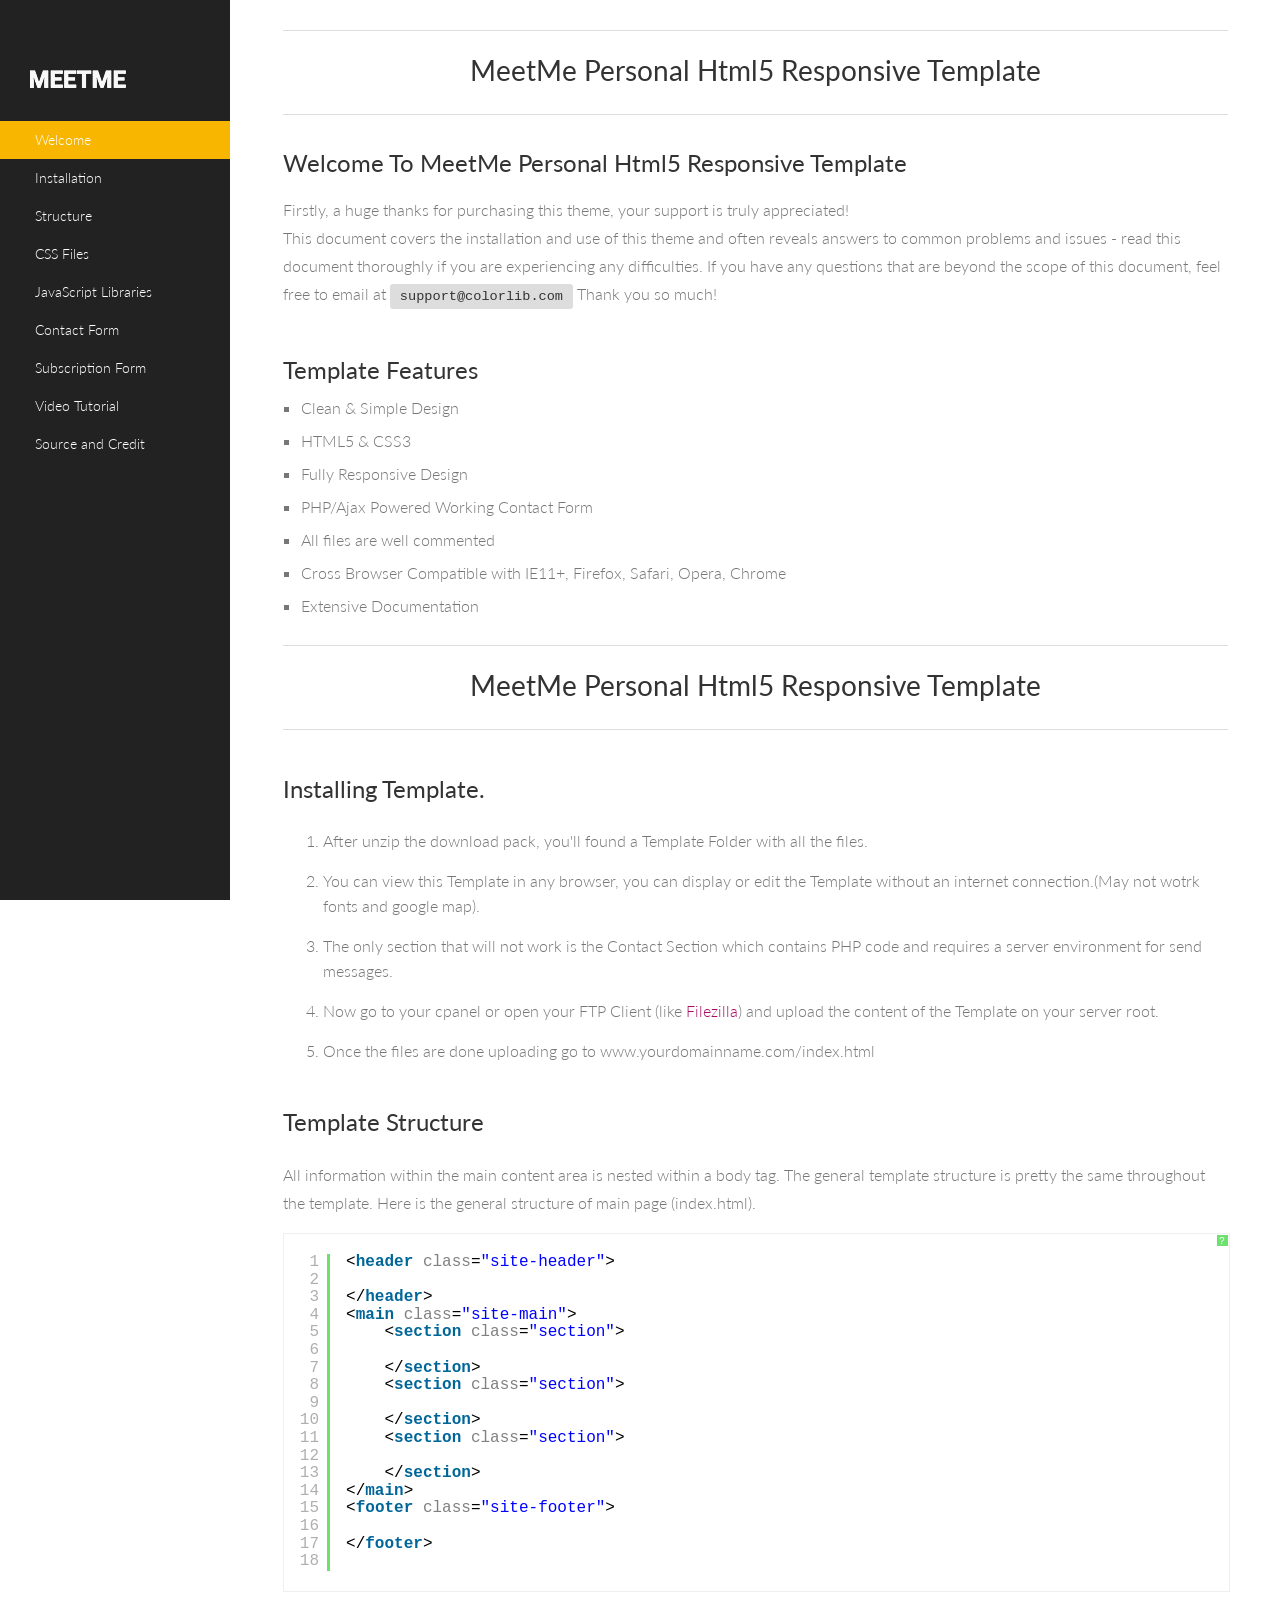
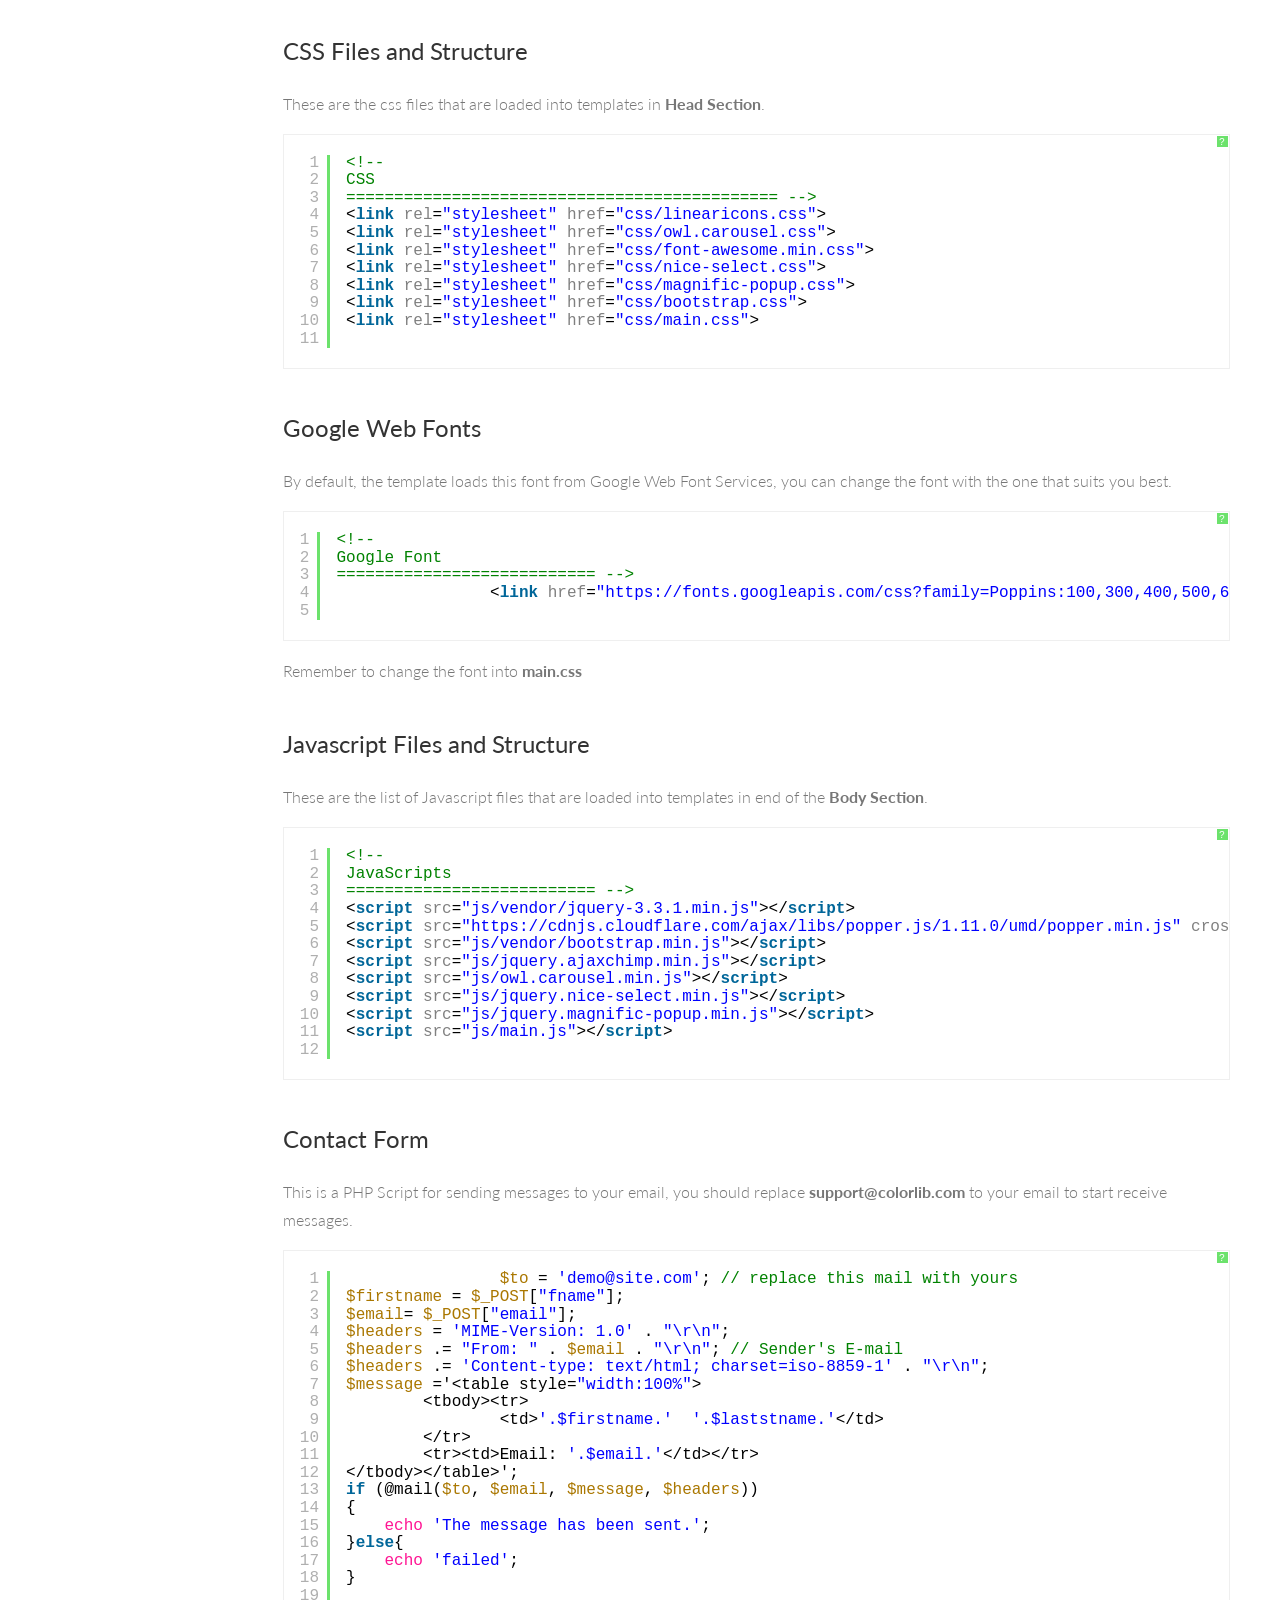
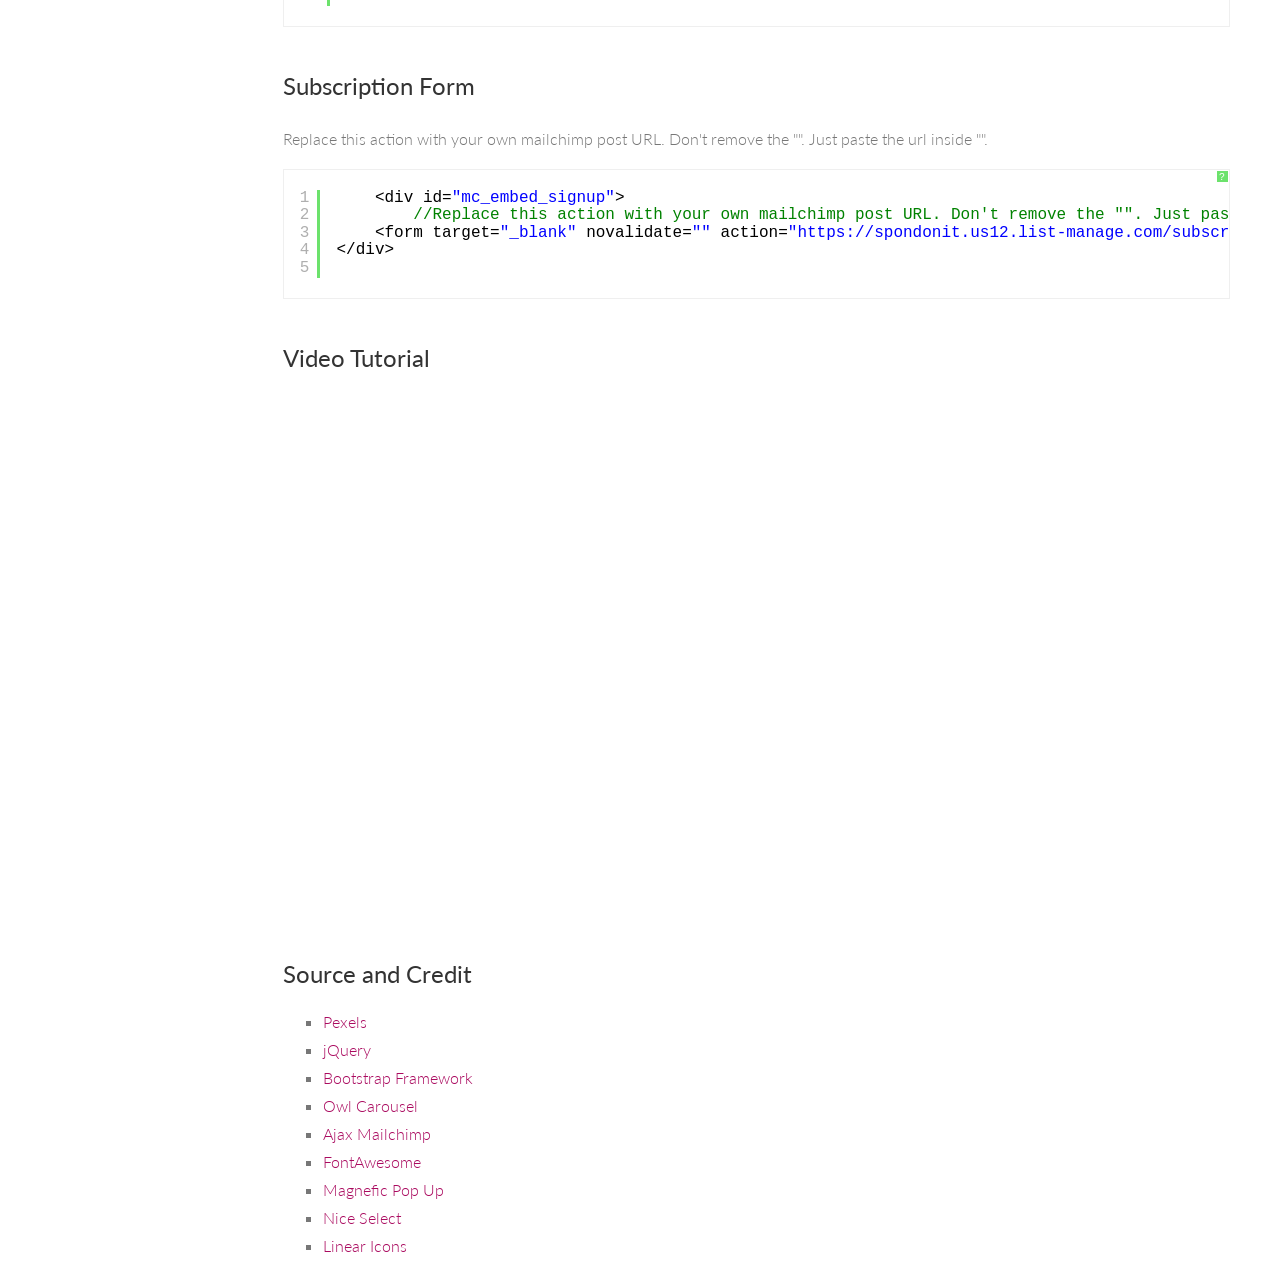
==== MeetMe-doc/index.html @ 33c3ed9d "meet theme" ====
<!DOCTYPE html>
<!--[if lt IE 7]>      <html class="no-js lt-ie9 lt-ie8 lt-ie7"> <![endif]-->
<!--[if IE 7]>         <html class="no-js lt-ie9 lt-ie8"> <![endif]-->
<!--[if IE 8]>         <html class="no-js lt-ie9"> <![endif]-->
<!--[if gt IE 8]><!--> <html class="no-js"> <!--<![endif]-->
<head>
	<meta charset="utf-8">
	<title>MeetMe Personal</title>
	<meta name="description" content="">
	<!-- Mobile Specific Meta -->
	<meta name="viewport" content="width=device-width, initial-scale=1">
	
	<!-- <link rel="shortcut icon" href="img/favicon.png"> -->
	
	<link href='http://fonts.googleapis.com/css?family=Lato:300,400,700' rel='stylesheet'>
	
	<!-- Syntax Highlighter -->
	<link rel="stylesheet" type="text/css" href="syntax-highlighter/styles/shCore.css" media="all">
	<link rel="stylesheet" type="text/css" href="syntax-highlighter/styles/shThemeDefault.css" media="all">
	
	<!-- Font Awesome CSS-->
	<link rel="stylesheet" href="css/font-awesome.min.css">
	<!-- Normalize/Reset CSS-->
	<link rel="stylesheet" href="css/normalize.min.css">
	<!-- Main CSS-->
	<link rel="stylesheet" href="css/main.css">
	
</head>

<body id="welcome">
	
	<aside class="left-sidebar">
		<div class="logo">
			<a href="#welcome">
				<img src="img/logo.png" alt="">
			</a>
		</div>
		<nav class="left-nav">
			<ul id="nav">
				<li class="current"><a href="#welcome">Welcome</a></li>
				<li><a href="#installation">Installation</a></li>
				<li><a href="#tmpl-structure">Structure</a></li>
				<li><a href="#css-structure">CSS Files</a></li>
				<li><a href="#javascript">JavaScript Libraries</a></li>
				<li><a href="#contact-form">Contact Form</a></li>
				<li><a href="#subscription-form">Subscription Form</a></li>
				<li><a href="#video">Video Tutorial</a></li>
				<li><a href="#credit">Source and Credit</a></li>
			</ul>
		</nav>
	</aside>
	
	<div id="main-wrapper">
		<div class="main-content">
			<section id="welcome">
				<div class="content-header">
					<h1>MeetMe Personal Html5 Responsive Template</h1>
				</div>
				<div class="welcome">
					
					<h2 class="twenty">Welcome To MeetMe Personal Html5 Responsive Template</h2>
					<p>Firstly, a huge thanks for purchasing this theme, your support is truly appreciated!</p>
					<p>This document covers the installation and use of this theme and often reveals answers to common problems and issues - read this document thoroughly if you are experiencing any difficulties. If you have any questions that are beyond the scope of this document, feel free to email at <code><a href="mailto:support@colorlib.com">support@colorlib.com</a></code> Thank you so much!</p>
				</div>
				
				<div class="features">
					<h2 class="twenty">Template Features</h2>
					
					<ul>
						<li>Clean &amp; Simple Design</li>
						<li>HTML5 &amp; CSS3</li>
						<li>Fully Responsive Design</li>
						<li>PHP/Ajax Powered Working Contact Form</li>
						<li>All files are well commented</li>
						<li>Cross Browser Compatible with IE11+, Firefox, Safari, Opera, Chrome</li>
						<li>Extensive Documentation</li>
					</ul>
				</div>
			</section>
			
			<section id="installation">
				<div class="content-header">
					<h1>MeetMe Personal Html5 Responsive Template</h1>
				</div>
				<h2 class="title">Installing Template.</h2>
				
				<div class="section-content">
					<ol>
						<li>After unzip the download pack, you'll found a Template Folder with all the files.</li>
						<li>You can view this Template in any browser, you can display or edit the Template without an internet connection.(May not wotrk fonts and google map).</li>
						<li>The only section that will not work is the Contact Section which contains PHP code and requires a server environment for send messages.</li>
						<li>Now go to your cpanel or open your FTP Client (like <a target="_blank" href="https://filezilla-project.org/download.php">Filezilla</a>) and upload the content of the Template on your server root.</li>
						<li>Once the files are done uploading go to www.yourdomainname.com/index.html</li>
					</ol>
				</div>
				
			</section>
			<section id="tmpl-structure">
				<h2 class="title">Template Structure</h2>
				<p class="fifteen">All information within the main content area is nested within a body tag. The general template structure is pretty the same throughout the template. Here is the general structure of main page (index.html).</p>
				            <pre class="brush: html">
					                <header class="site-header">
						                
					                </header>
					                <main class="site-main">
						                <section class="section">
							                
						                </section>
						                <section class="section">
							                
						                </section>
						                <section class="section">
							                
						                </section>
					                </main>
					                <footer class="site-footer">
						                
					                </footer>
				</pre>
			</section>
			<section id="css-structure">
				<h2 class="title">CSS Files and Structure</h2>
				<p class="fifteen">These are the css files that are loaded into templates in <strong>Head Section</strong>.</p>
				            <pre class="brush: html">
					<!--
					CSS
					============================================= -->
					<link rel="stylesheet" href="css/linearicons.css">
					<link rel="stylesheet" href="css/owl.carousel.css">
					<link rel="stylesheet" href="css/font-awesome.min.css">
					<link rel="stylesheet" href="css/nice-select.css">
					<link rel="stylesheet" href="css/magnific-popup.css">
					<link rel="stylesheet" href="css/bootstrap.css">
					<link rel="stylesheet" href="css/main.css">
				</pre>
				
				<h2 class="title">Google Web Fonts</h2>
				
				<p>By default, the template loads this font from Google Web Font Services, you can change the font with the one that suits you best.</p>
				
				            <pre class="brush:html">                
					<!--
					Google Font
					=========================== -->
					                <link href="https://fonts.googleapis.com/css?family=Poppins:100,300,400,500,600" rel="stylesheet"> 
				</pre>
				
				<p class="twenty">Remember to change the font into <strong>main.css</strong></p>
			</section>
			
			<section id="javascript">
				<h2 class="title">Javascript Files and Structure</h2>
				
				<p class="fifteen">These are the list of Javascript files that are loaded into templates in end of the <strong>Body Section</strong>.
					
					            <pre class="brush: html">
						<!--
						JavaScripts
						========================== -->
						<script src="js/vendor/jquery-3.3.1.min.js"></script>
						<script src="https://cdnjs.cloudflare.com/ajax/libs/popper.js/1.11.0/umd/popper.min.js" integrity="sha384-b/U6ypiBEHpOf/4+1nzFpr53nxSS+GLCkfwBdFNTxtclqqenISfwAzpKaMNFNmj4" crossorigin="anonymous"></script>
						<script src="js/vendor/bootstrap.min.js"></script>
						<script src="js/jquery.ajaxchimp.min.js"></script>
						<script src="js/owl.carousel.min.js"></script>
						<script src="js/jquery.nice-select.min.js"></script>
						<script src="js/jquery.magnific-popup.min.js"></script>
						<script src="js/main.js"></script>
					</pre>
				</section>
				
				<section id="contact-form">
					<h2 class="title"> Contact Form </h2>
					<p>This is a PHP Script for sending messages to your email, you should replace <strong>support@colorlib.com</strong> to your email to start receive messages.</p>
					            <pre class="brush:php">
						                    $to = 'demo@site.com'; // replace this mail with yours
						    $firstname = $_POST["fname"];
						    $email= $_POST["email"];
						    $headers = 'MIME-Version: 1.0' . "\r\n";
						    $headers .= "From: " . $email . "\r\n"; // Sender's E-mail
						    $headers .= 'Content-type: text/html; charset=iso-8859-1' . "\r\n";
						    $message ='<table style="width:100%">
							        <tr>
								            <td>'.$firstname.'  '.$laststname.'</td>
							        </tr>
							        <tr><td>Email: '.$email.'</td></tr>
						    </table>';
						    if (@mail($to, $email, $message, $headers))
						    {
						        echo 'The message has been sent.';
						    }else{
						        echo 'failed';
						    }
					</pre>
				</section>
				<section id="subscription-form">
					<h2 class="title"> Subscription Form </h2>
					<p>Replace this action with your own mailchimp post URL. Don't remove the "". Just paste the url inside "".</p>
					            <pre class="brush: javascript">
						        <div id="mc_embed_signup">
							        //Replace this action with your own mailchimp post URL. Don't remove the "". Just paste the url inside "".
						        <form target="_blank" novalidate action="https://spondonit.us12.list-manage.com/subscribe/post?u=1462626880ade1ac87bd9c93a&id=92a4423d01" method="get" class="subscription relative d-flex justify-content-center"></form>
					        </div>
				</pre>
			</section>
			<section id="video">
				<h2 class="title"> Video Tutorial </h2>
				<!-- 21:9 aspect ratio -->
				<div class="embed-responsive embed-responsive-21by9">
					<iframe class="embed-responsive-item" width="100%" height="515" src="https://www.youtube.com/embed/i7_PRPLOxVE?rel=0&amp;controls=0&amp;showinfo=0" frameborder="0" allowfullscreen></iframe>
				</div>
			</section>
			<section id="credit">
				<h2 class="title">Source and Credit</h2>
				<div class="script-source">
					<ul>
						<li><a target="_blank" href="http://www.pexels.com">Pexels</a></li>
						<li><a target="_blank" href="http://jquery.com/">jQuery</a></li>
						<li><a target="_blank" href="http://getbootstrap.com">Bootstrap Framework</a></li>
						<li><a target="_blank" href="http://www.owlgraphic.com/owlcarousel">Owl Carousel</a></li>
						<li><a target="_blank" href="https://github.com/iamMonzurul/jQuery-AJAX-MailChimp">Ajax Mailchimp</a></li>
						<li><a target="_blank" href="http://fontawesome.io/">FontAwesome</a></li>
						<li><a target="_blank" href="http://dimsemenov.com/plugins/magnific-popup/">Magnefic Pop Up</a></li>
						<li><a target="_blank" href="http://hernansartorio.com/jquery-nice-select/">Nice Select</a></li>
						<li><a target="_blank" href="https://linearicons.com/">Linear Icons</a></li>
					</ul>
				</div>
			</section>
		</div>
	</div>
	
	
	<!-- Essential JavaScript Libraries
	==============================================-->
	<script type="text/javascript" src="js/jquery-1.11.0.min.js"></script>
	<script type="text/javascript" src="js/jquery.nav.js"></script>
	<script type="text/javascript" src="syntax-highlighter/scripts/shCore.js"></script>
	<script type="text/javascript" src="syntax-highlighter/scripts/shBrushXml.js"></script>
	<script type="text/javascript" src="syntax-highlighter/scripts/shBrushCss.js"></script>
	<script type="text/javascript" src="syntax-highlighter/scripts/shBrushJScript.js"></script>
	<script type="text/javascript" src="syntax-highlighter/scripts/shBrushPhp.js"></script>
	<script type="text/javascript">
	SyntaxHighlighter.all()
	</script>
	<script type="text/javascript" src="js/custom.js"></script>
	
</body>
</html>
---- MeetMe-doc/syntax-highlighter/styles/shCore.css ----
/**
 * SyntaxHighlighter
 * http://alexgorbatchev.com/SyntaxHighlighter
 *
 * SyntaxHighlighter is donationware. If you are using it, please donate.
 * http://alexgorbatchev.com/SyntaxHighlighter/donate.html
 *
 * @version
 * 3.0.83 (July 02 2010)
 * 
 * @copyright
 * Copyright (C) 2004-2010 Alex Gorbatchev.
 *
 * @license
 * Dual licensed under the MIT and GPL licenses.
 */
.syntaxhighlighter a,
.syntaxhighlighter div,
.syntaxhighlighter code,
.syntaxhighlighter table,
.syntaxhighlighter table td,
.syntaxhighlighter table tr,
.syntaxhighlighter table tbody,
.syntaxhighlighter table thead,
.syntaxhighlighter table caption,
.syntaxhighlighter textarea {
  -moz-border-radius: 0 0 0 0 !important;
  -webkit-border-radius: 0 0 0 0 !important;
  background: none !important;
  border: 0 !important;
  bottom: auto !important;
  float: none !important;
  height: auto !important;
  left: auto !important;
  line-height: 1.1em !important;
  margin: 0 !important;
  outline: 0 !important;
  overflow: visible !important;
  padding: 0 !important;
  position: static !important;
  right: auto !important;
  text-align: left !important;
  top: auto !important;
  vertical-align: baseline !important;
  width: auto !important;
  box-sizing: content-box !important;
  font-family: "Consolas", "Bitstream Vera Sans Mono", "Courier New", Courier, monospace !important;
  font-weight: normal !important;
  font-style: normal !important;
  font-size: 1em !important;
  min-height: inherit !important;
  min-height: auto !important;
}

.syntaxhighlighter {
  width: 100% !important;
  margin: 1em 0 1em 0 !important;
  position: relative !important;
  overflow: auto !important;
  font-size: 1em !important;
}
.syntaxhighlighter.source {
  overflow: hidden !important;
}
.syntaxhighlighter .bold {
  font-weight: bold !important;
}
.syntaxhighlighter .italic {
  font-style: italic !important;
}
.syntaxhighlighter .line {
  white-space: pre !important;
}
.syntaxhighlighter table {
  width: 100% !important;
}
.syntaxhighlighter table caption {
  text-align: left !important;
  padding: .5em 0 0.5em 1em !important;
}
.syntaxhighlighter table td.code {
  width: 100% !important;
}
.syntaxhighlighter table td.code .container {
  position: relative !important;
}
.syntaxhighlighter table td.code .container textarea {
  box-sizing: border-box !important;
  position: absolute !important;
  left: 0 !important;
  top: 0 !important;
  width: 100% !important;
  height: 100% !important;
  border: none !important;
  background: white !important;
  padding-left: 1em !important;
  overflow: hidden !important;
  white-space: pre !important;
}
.syntaxhighlighter table td.gutter .line {
  text-align: right !important;
  padding: 0 0.5em 0 1em !important;
}
.syntaxhighlighter table td.code .line {
  padding: 0 1em !important;
}
.syntaxhighlighter.nogutter td.code .container textarea, .syntaxhighlighter.nogutter td.code .line {
  padding-left: 0em !important;
}
.syntaxhighlighter.show {
  display: block !important;
}
.syntaxhighlighter.collapsed table {
  display: none !important;
}
.syntaxhighlighter.collapsed .toolbar {
  padding: 0.1em 0.8em 0em 0.8em !important;
  font-size: 1em !important;
  position: static !important;
  width: auto !important;
  height: auto !important;
}
.syntaxhighlighter.collapsed .toolbar span {
  display: inline !important;
  margin-right: 1em !important;
}
.syntaxhighlighter.collapsed .toolbar span a {
  padding: 0 !important;
  display: none !important;
}
.syntaxhighlighter.collapsed .toolbar span a.expandSource {
  display: inline !important;
}
.syntaxhighlighter .toolbar {
  position: absolute !important;
  right: 1px !important;
  top: 1px !important;
  width: 11px !important;
  height: 11px !important;
  font-size: 10px !important;
  z-index: 10 !important;
}
.syntaxhighlighter .toolbar span.title {
  display: inline !important;
}
.syntaxhighlighter .toolbar a {
  display: block !important;
  text-align: center !important;
  text-decoration: none !important;
  padding-top: 1px !important;
}
.syntaxhighlighter .toolbar a.expandSource {
  display: none !important;
}
.syntaxhighlighter.ie {
  font-size: .9em !important;
  padding: 1px 0 1px 0 !important;
}
.syntaxhighlighter.ie .toolbar {
  line-height: 8px !important;
}
.syntaxhighlighter.ie .toolbar a {
  padding-top: 0px !important;
}
.syntaxhighlighter.printing .line.alt1 .content,
.syntaxhighlighter.printing .line.alt2 .content,
.syntaxhighlighter.printing .line.highlighted .number,
.syntaxhighlighter.printing .line.highlighted.alt1 .content,
.syntaxhighlighter.printing .line.highlighted.alt2 .content {
  background: none !important;
}
.syntaxhighlighter.printing .line .number {
  color: #bbbbbb !important;
}
.syntaxhighlighter.printing .line .content {
  color: black !important;
}
.syntaxhighlighter.printing .toolbar {
  display: none !important;
}
.syntaxhighlighter.printing a {
  text-decoration: none !important;
}
.syntaxhighlighter.printing .plain, .syntaxhighlighter.printing .plain a {
  color: black !important;
}
.syntaxhighlighter.printing .comments, .syntaxhighlighter.printing .comments a {
  color: #008200 !important;
}
.syntaxhighlighter.printing .string, .syntaxhighlighter.printing .string a {
  color: blue !important;
}
.syntaxhighlighter.printing .keyword {
  color: #006699 !important;
  font-weight: bold !important;
}
.syntaxhighlighter.printing .preprocessor {
  color: gray !important;
}
.syntaxhighlighter.printing .variable {
  color: #aa7700 !important;
}
.syntaxhighlighter.printing .value {
  color: #009900 !important;
}
.syntaxhighlighter.printing .functions {
  color: #ff1493 !important;
}
.syntaxhighlighter.printing .constants {
  color: #0066cc !important;
}
.syntaxhighlighter.printing .script {
  font-weight: bold !important;
}
.syntaxhighlighter.printing .color1, .syntaxhighlighter.printing .color1 a {
  color: gray !important;
}
.syntaxhighlighter.printing .color2, .syntaxhighlighter.printing .color2 a {
  color: #ff1493 !important;
}
.syntaxhighlighter.printing .color3, .syntaxhighlighter.printing .color3 a {
  color: red !important;
}
.syntaxhighlighter.printing .break, .syntaxhighlighter.printing .break a {
  color: black !important;
}
---- MeetMe-doc/syntax-highlighter/styles/shThemeDefault.css ----
/**
 * SyntaxHighlighter
 * http://alexgorbatchev.com/SyntaxHighlighter
 *
 * SyntaxHighlighter is donationware. If you are using it, please donate.
 * http://alexgorbatchev.com/SyntaxHighlighter/donate.html
 *
 * @version
 * 3.0.83 (July 02 2010)
 * 
 * @copyright
 * Copyright (C) 2004-2010 Alex Gorbatchev.
 *
 * @license
 * Dual licensed under the MIT and GPL licenses.
 */
.syntaxhighlighter {
  background-color: white !important;
  max-height:450px;
}
.syntaxhighlighter .line.alt1 {
  background-color: white !important;
}
.syntaxhighlighter .line.alt2 {
  background-color: white !important;
}
.syntaxhighlighter .line.highlighted.alt1, .syntaxhighlighter .line.highlighted.alt2 {
  background-color: #e0e0e0 !important;
}
.syntaxhighlighter .line.highlighted.number {
  color: black !important;
}
.syntaxhighlighter table caption {
  color: black !important;
}
.syntaxhighlighter .gutter {
  color: #afafaf !important;
}
.syntaxhighlighter .gutter .line {
  border-right: 3px solid #6ce26c !important;
}
.syntaxhighlighter .gutter .line.highlighted {
  background-color: #6ce26c !important;
  color: white !important;
}
.syntaxhighlighter.printing .line .content {
  border: none !important;
}
.syntaxhighlighter.collapsed {
  overflow: visible !important;
}
.syntaxhighlighter.collapsed .toolbar {
  color: blue !important;
  background: white !important;
  border: 1px solid #6ce26c !important;
}
.syntaxhighlighter.collapsed .toolbar a {
  color: blue !important;
}
.syntaxhighlighter.collapsed .toolbar a:hover {
  color: red !important;
}
.syntaxhighlighter .toolbar {
  color: white !important;
  background: #6ce26c !important;
  border: none !important;
}
.syntaxhighlighter .toolbar a {
  color: white !important;
}
.syntaxhighlighter .toolbar a:hover {
  color: black !important;
}
.syntaxhighlighter .plain, .syntaxhighlighter .plain a {
  color: black !important;
}
.syntaxhighlighter .comments, .syntaxhighlighter .comments a {
  color: #008200 !important;
}
.syntaxhighlighter .string, .syntaxhighlighter .string a {
  color: blue !important;
}
.syntaxhighlighter .keyword {
  color: #006699 !important;
}
.syntaxhighlighter .preprocessor {
  color: gray !important;
}
.syntaxhighlighter .variable {
  color: #aa7700 !important;
}
.syntaxhighlighter .value {
  color: #009900 !important;
}
.syntaxhighlighter .functions {
  color: #ff1493 !important;
}
.syntaxhighlighter .constants {
  color: #0066cc !important;
}
.syntaxhighlighter .script {
  font-weight: bold !important;
  color: #006699 !important;
  background-color: none !important;
}
.syntaxhighlighter .color1, .syntaxhighlighter .color1 a {
  color: gray !important;
}
.syntaxhighlighter .color2, .syntaxhighlighter .color2 a {
  color: #ff1493 !important;
}
.syntaxhighlighter .color3, .syntaxhighlighter .color3 a {
  color: red !important;
}

.syntaxhighlighter .keyword {
  font-weight: bold !important;
}
---- MeetMe-doc/css/main.css ----
body{
	background-color:#FFF;
    font-family: "Lato", sans-serif;
    font-weight: 300;
	font-size:16px;
	line-height:18px;
	color:#777;
}

p{
	margin:0;
}

a {
    color: #aa0a5f;
}

a, a:hover, a:focus{
	text-decoration: none;
	outline: 0;
}
h1, h2, h3,
h4, h5, h6 {
    color: #333;
	margin:0;
    font-weight: normal;
}

h1 { font-size: 28px;}
h2 { font-size: 24px;}
h3 { font-size: 18px;}
h5 { font-size: 16px;}
h6 { font-size: 14px;}

strong {
  letter-s;;Dacing: 1px;
}

code {
  background-color: #ddd;
  border-radius: 3px;
  color: #000;
  font-size: 85%;
  margin: 0;
  padding: 5px 10px;
}

code a {
    color: #333;
}

code a:hover {
    text-decoration: underline;
}

section p {
  line-height: 28px;
}

.clearfix:before,
.clearfix:after {
    content: " ";
    display: table;
}
.clearfix:after {
    clear: both;
}
.clearfix {
    *zoom: 1;
}

.tan {
  margin-bottom: 10px;
}

.fifteen{
    margin-bottom: 15px;
}

.twenty{
    margin-bottom: 20px;
}

.center {
    text-align: center;
}

.title {
    margin: 50px 0 30px;
}

.syntaxhighlighter {
    border: 1px solid #efefef;
    max-height: 100% !important;
    padding: 20px 0;
}


.main-content section {
  margin: 0 5%;
}


.left-sidebar {
    background-color: #222;
    float: left;
    min-height: 100%;
    position: fixed;
    width: 18%;
}

.logo {
    padding-bottom: 30px;
    padding-left: 30px;
    padding-top: 70px;
}

.left-nav ul {
    margin: 0;
    padding: 0;
    font-size: 14px;
}

.left-nav ul li a {
    color: #fff;
    display: block;
    padding: 10px 35px;
    -webkit-transition: all 0.3s ease-in 0s;
       -moz-transition: all 0.3s ease-in 0s;
        -ms-transition: all 0.3s ease-in 0s;
         -o-transition: all 0.3s ease-in 0s;
            transition: all 0.3s ease-in 0s;
}

.left-nav ul li a:hover, .left-nav ul li .current {
    background-color: #f8b600;
    color: #fff;
}


#main-wrapper {
    float: left;
    margin-left: 18%;
    width: 82%;
}

.content-header {
    border-bottom: 1px solid #ddd;
    border-top: 1px solid #ddd;
    margin-top: 30px;
    padding: 30px 0 35px;
    text-align: center;
}

.welcome {
    font-size: 16px;
    line-height: 26px;
    margin: 35px auto 0;
}

.features {
    margin-top: 50px;
}

.features ul li {
    list-style: square outside none;
    margin-bottom: 15px;
}

.features > ul {
    padding-left: 18px;
}

.author {
    border-bottom: 1px solid #ddd;
    border-top: 1px solid #ddd;
    margin-top: 50px;
    padding: 30px 0;
}

.author-info {
    font-size: 18px;
    line-height: 28px;
    margin: 0 auto;
    width: 50%;
}

.section-content {
    font-size: 16px;
    line-height: 25px;
}

.section-content li {
    margin-bottom: 15px;
}

.section-content a:hover {
    text-decoration: underline;
}

.script-source li {
    list-style: square outside none;
    margin-bottom: 10px;
}

#twitter-feed li,
#flickr li {
    line-height: 25px;
    margin-bottom: 10px;
}

#twitter-feed img {
    border: 1px solid #ddd;
    box-shadow: 2px 3px 3px #ddd;
    height: auto;
    margin-top: 10px;
    max-width: 100%;
}
---- MeetMe-doc/css/main.css ----
body{
	background-color:#FFF;
    font-family: "Lato", sans-serif;
    font-weight: 300;
	font-size:16px;
	line-height:18px;
	color:#777;
}

p{
	margin:0;
}

a {
    color: #aa0a5f;
}

a, a:hover, a:focus{
	text-decoration: none;
	outline: 0;
}
h1, h2, h3,
h4, h5, h6 {
    color: #333;
	margin:0;
    font-weight: normal;
}

h1 { font-size: 28px;}
h2 { font-size: 24px;}
h3 { font-size: 18px;}
h5 { font-size: 16px;}
h6 { font-size: 14px;}

strong {
  letter-s;;Dacing: 1px;
}

code {
  background-color: #ddd;
  border-radius: 3px;
  color: #000;
  font-size: 85%;
  margin: 0;
  padding: 5px 10px;
}

code a {
    color: #333;
}

code a:hover {
    text-decoration: underline;
}

section p {
  line-height: 28px;
}

.clearfix:before,
.clearfix:after {
    content: " ";
    display: table;
}
.clearfix:after {
    clear: both;
}
.clearfix {
    *zoom: 1;
}

.tan {
  margin-bottom: 10px;
}

.fifteen{
    margin-bottom: 15px;
}

.twenty{
    margin-bottom: 20px;
}

.center {
    text-align: center;
}

.title {
    margin: 50px 0 30px;
}

.syntaxhighlighter {
    border: 1px solid #efefef;
    max-height: 100% !important;
    padding: 20px 0;
}


.main-content section {
  margin: 0 5%;
}


.left-sidebar {
    background-color: #222;
    float: left;
    min-height: 100%;
    position: fixed;
    width: 18%;
}

.logo {
    padding-bottom: 30px;
    padding-left: 30px;
    padding-top: 70px;
}

.left-nav ul {
    margin: 0;
    padding: 0;
    font-size: 14px;
}

.left-nav ul li a {
    color: #fff;
    display: block;
    padding: 10px 35px;
    -webkit-transition: all 0.3s ease-in 0s;
       -moz-transition: all 0.3s ease-in 0s;
        -ms-transition: all 0.3s ease-in 0s;
         -o-transition: all 0.3s ease-in 0s;
            transition: all 0.3s ease-in 0s;
}

.left-nav ul li a:hover, .left-nav ul li .current {
    background-color: #f8b600;
    color: #fff;
}


#main-wrapper {
    float: left;
    margin-left: 18%;
    width: 82%;
}

.content-header {
    border-bottom: 1px solid #ddd;
    border-top: 1px solid #ddd;
    margin-top: 30px;
    padding: 30px 0 35px;
    text-align: center;
}

.welcome {
    font-size: 16px;
    line-height: 26px;
    margin: 35px auto 0;
}

.features {
    margin-top: 50px;
}

.features ul li {
    list-style: square outside none;
    margin-bottom: 15px;
}

.features > ul {
    padding-left: 18px;
}

.author {
    border-bottom: 1px solid #ddd;
    border-top: 1px solid #ddd;
    margin-top: 50px;
    padding: 30px 0;
}

.author-info {
    font-size: 18px;
    line-height: 28px;
    margin: 0 auto;
    width: 50%;
}

.section-content {
    font-size: 16px;
    line-height: 25px;
}

.section-content li {
    margin-bottom: 15px;
}

.section-content a:hover {
    text-decoration: underline;
}

.script-source li {
    list-style: square outside none;
    margin-bottom: 10px;
}

#twitter-feed li,
#flickr li {
    line-height: 25px;
    margin-bottom: 10px;
}

#twitter-feed img {
    border: 1px solid #ddd;
    box-shadow: 2px 3px 3px #ddd;
    height: auto;
    margin-top: 10px;
    max-width: 100%;
}
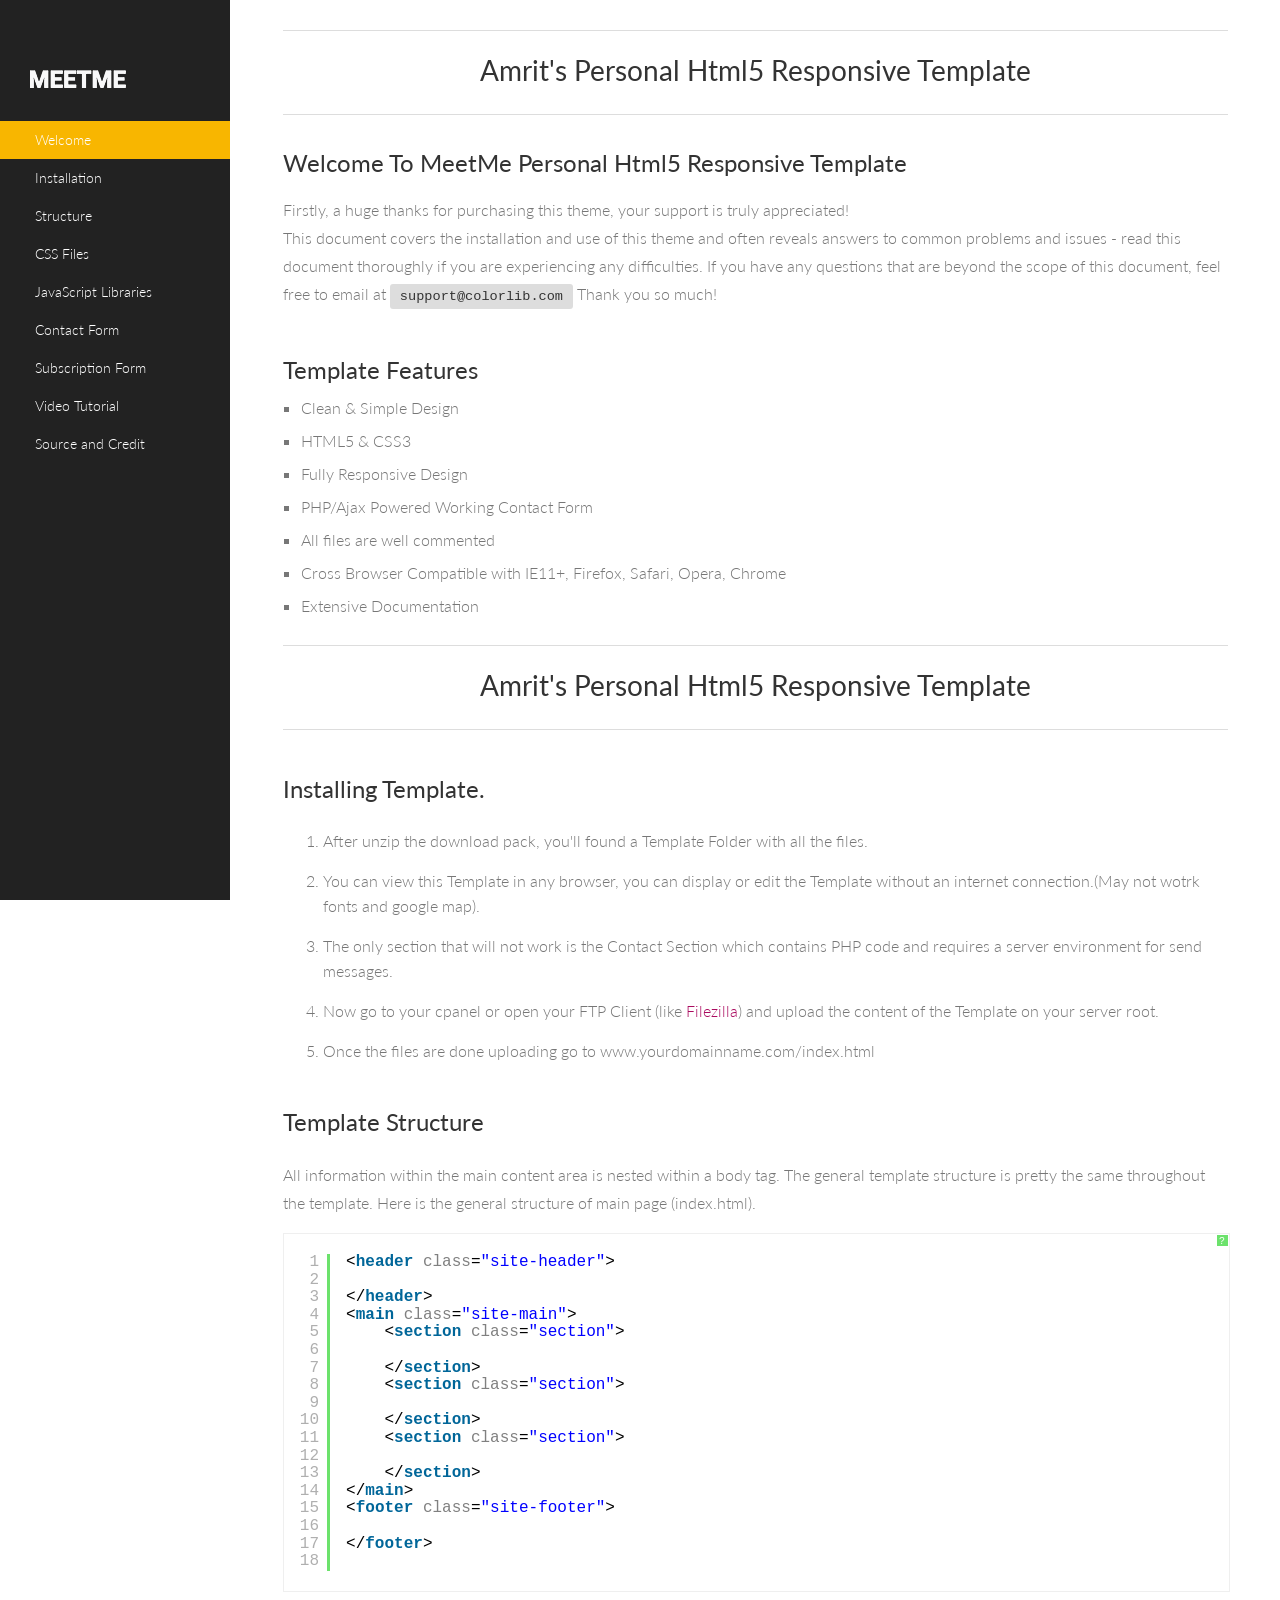
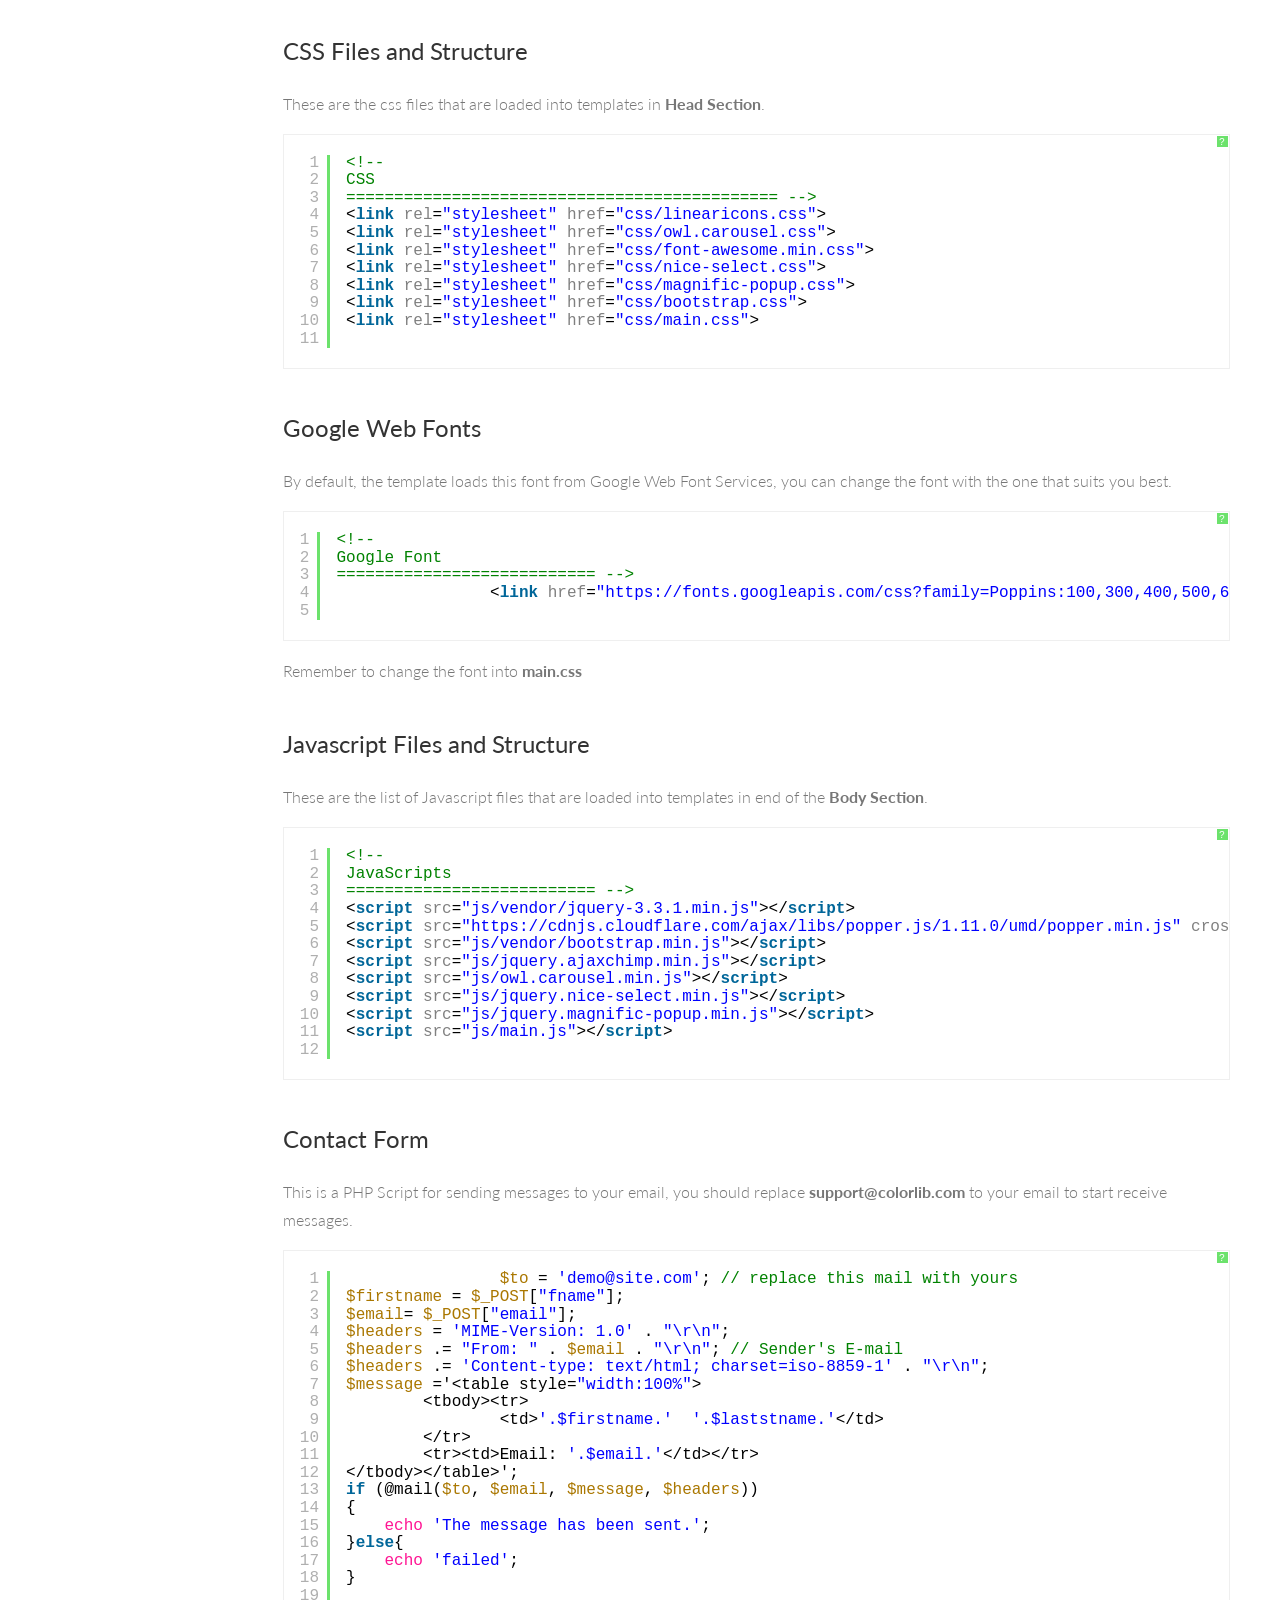
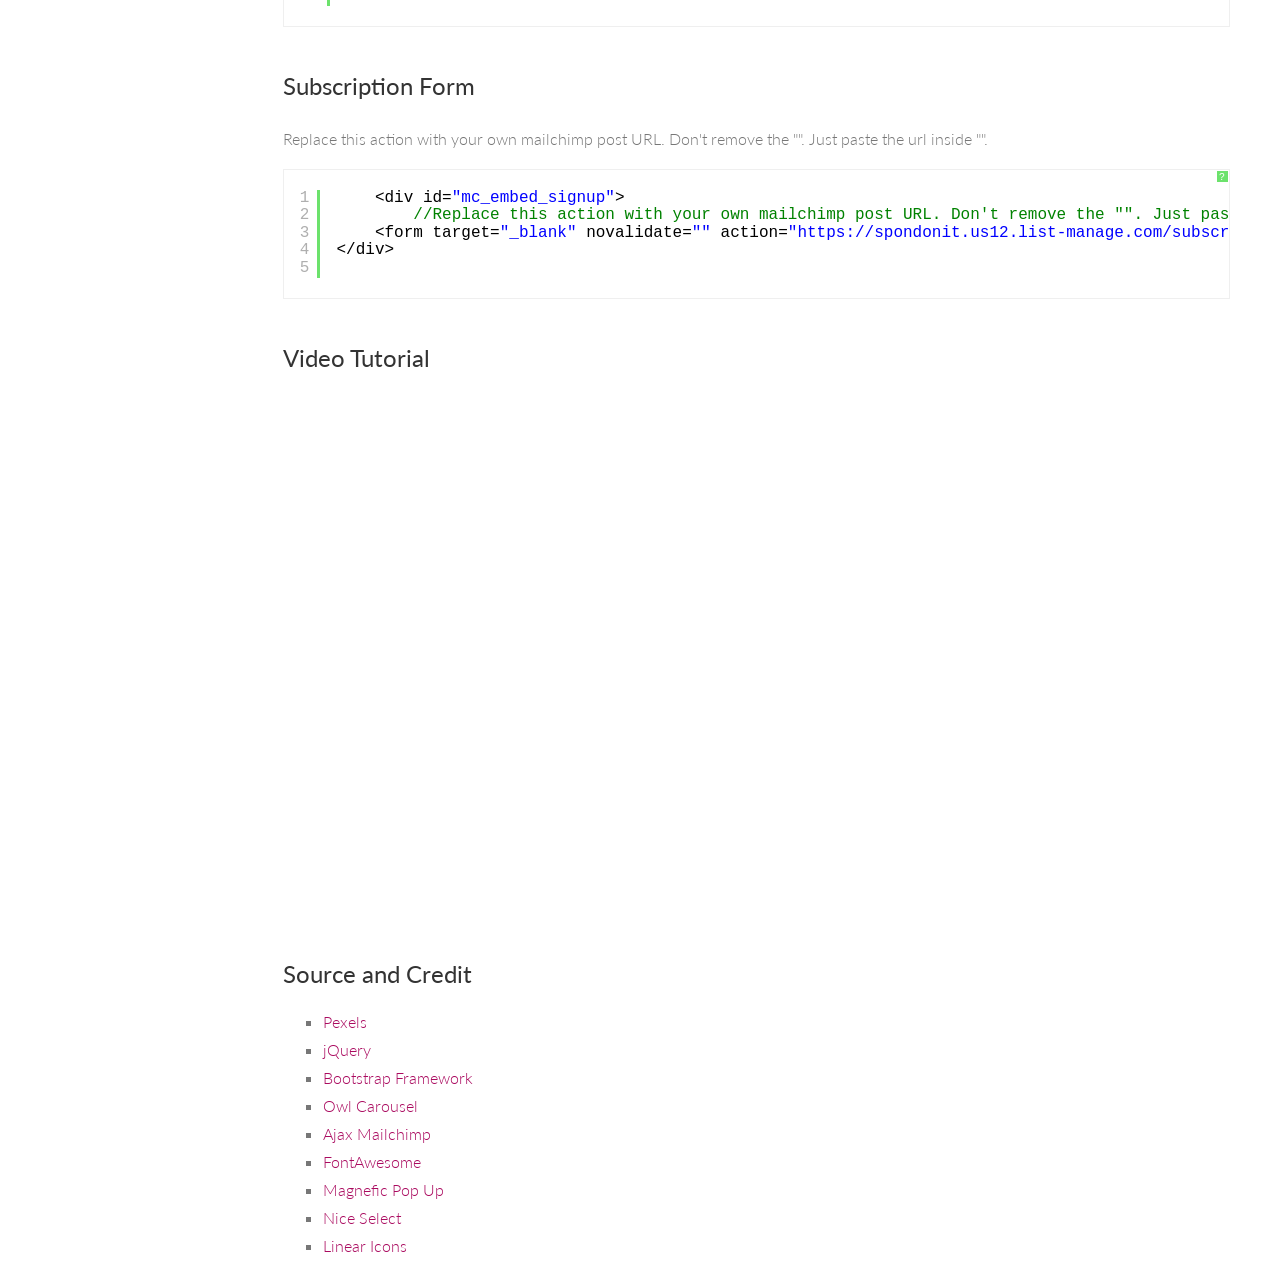
==== commit a668fb4e: "Updated profile" ====
--- a/MeetMe-doc/index.html
+++ b/MeetMe-doc/index.html
@@ -5,7 +5,7 @@
 <!--[if gt IE 8]><!--> <html class="no-js"> <!--<![endif]-->
 <head>
 	<meta charset="utf-8">
-	<title>MeetMe Personal</title>
+	<title>Amrit's Personal</title>
 	<meta name="description" content="">
 	<!-- Mobile Specific Meta -->
 	<meta name="viewport" content="width=device-width, initial-scale=1">
@@ -54,7 +54,7 @@
 		<div class="main-content">
 			<section id="welcome">
 				<div class="content-header">
-					<h1>MeetMe Personal Html5 Responsive Template</h1>
+					<h1>Amrit's Personal Html5 Responsive Template</h1>
 				</div>
 				<div class="welcome">
 					
@@ -80,7 +80,7 @@
 			
 			<section id="installation">
 				<div class="content-header">
-					<h1>MeetMe Personal Html5 Responsive Template</h1>
+					<h1>Amrit's Personal Html5 Responsive Template</h1>
 				</div>
 				<h2 class="title">Installing Template.</h2>
 				
